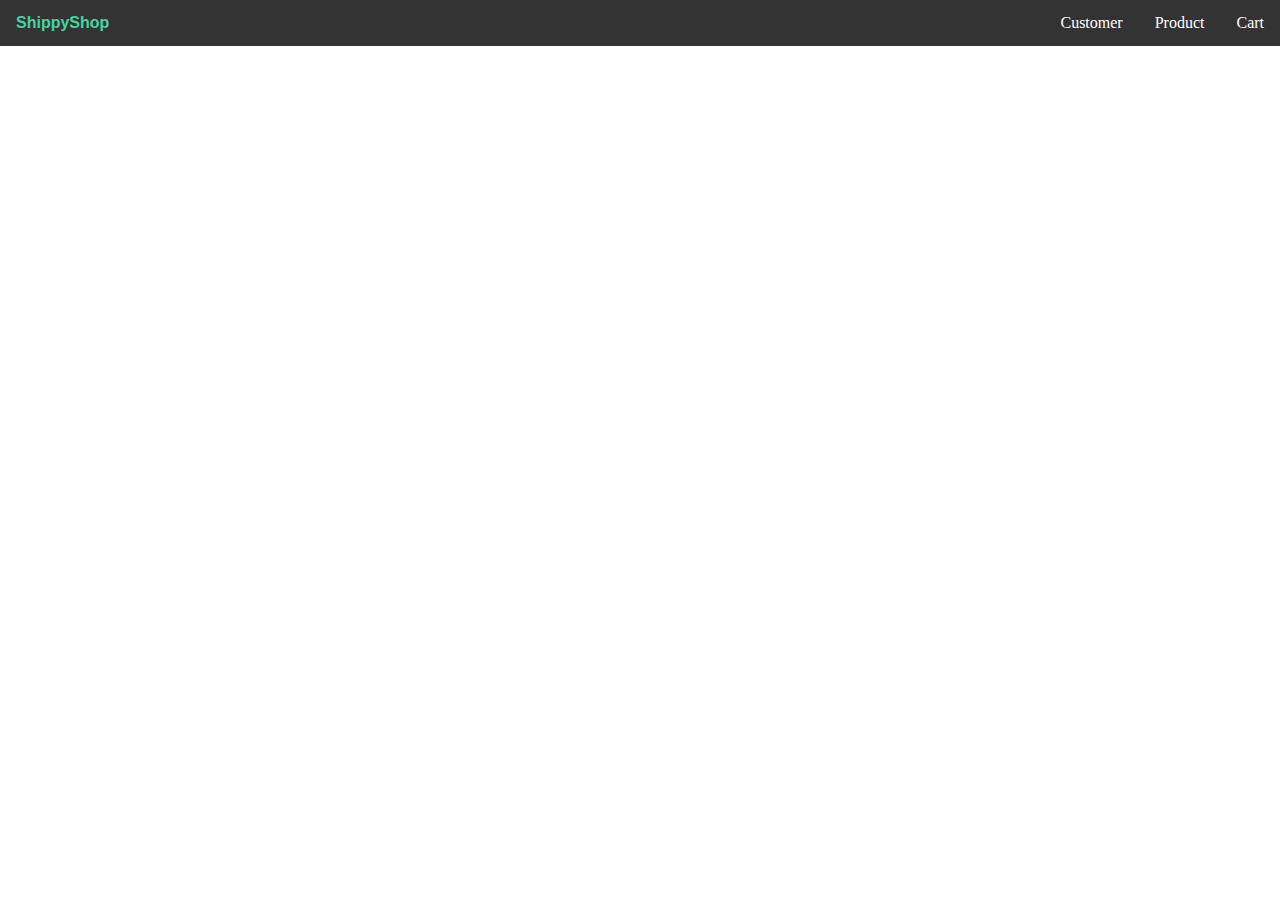
==== index.html @ 4eacab1b "created initial html and css files. Created the navbar for the website" ====
<!DOCTYPE html>
<html>
    <head>
        <title>Customer</title>
        <link rel="stylesheet" href="style.css">
    </head>

    <body>

        <!-- source: CSS Horizontal Navigation Bar, w3schools.com, accessed january 2023 -->
        <ul class="navbar">
            <li id="logo"><a>ShippyShop</a></li>
            <li><a href="cart.html">Cart</a></li>
            <li><a href="product.html">Product</a></li>
            <li><a href="customer.html">Customer</a></li>
            
        </ul>
    </body>
</html>
---- style.css ----
* {
    margin: 0;
    padding: 0;
    box-sizing: border-box;
}

body {
    font-family: Calibri;
    /* background-color: #f4f4f4; */   

}

/* source: CSS Horizontal Navigation Bar, w3schools.com, accessed january 2023 */
ul {
    list-style-type: none;
    margin: 0;
    padding: 0;
    overflow: hidden;
    background-color: #333;
  }
  
  li {
    float: right;
  }
  
  li a {
    display: block;
    color: white;
    text-align: center;
    padding: 14px 16px;
    text-decoration: none;
  }
  
  li a:hover:not(.active) {
    background-color: #111;
  }
  
  .active {
    background-color: #04AA6D;
  }

  #logo{
    float: left;
    font-family: sans-serif;
    font-weight: bolder;
    text-align: center;
  }

  #logo a:hover{
    background-color: #333;
  }

  #logo a{
    color:#45d4a0;
  }
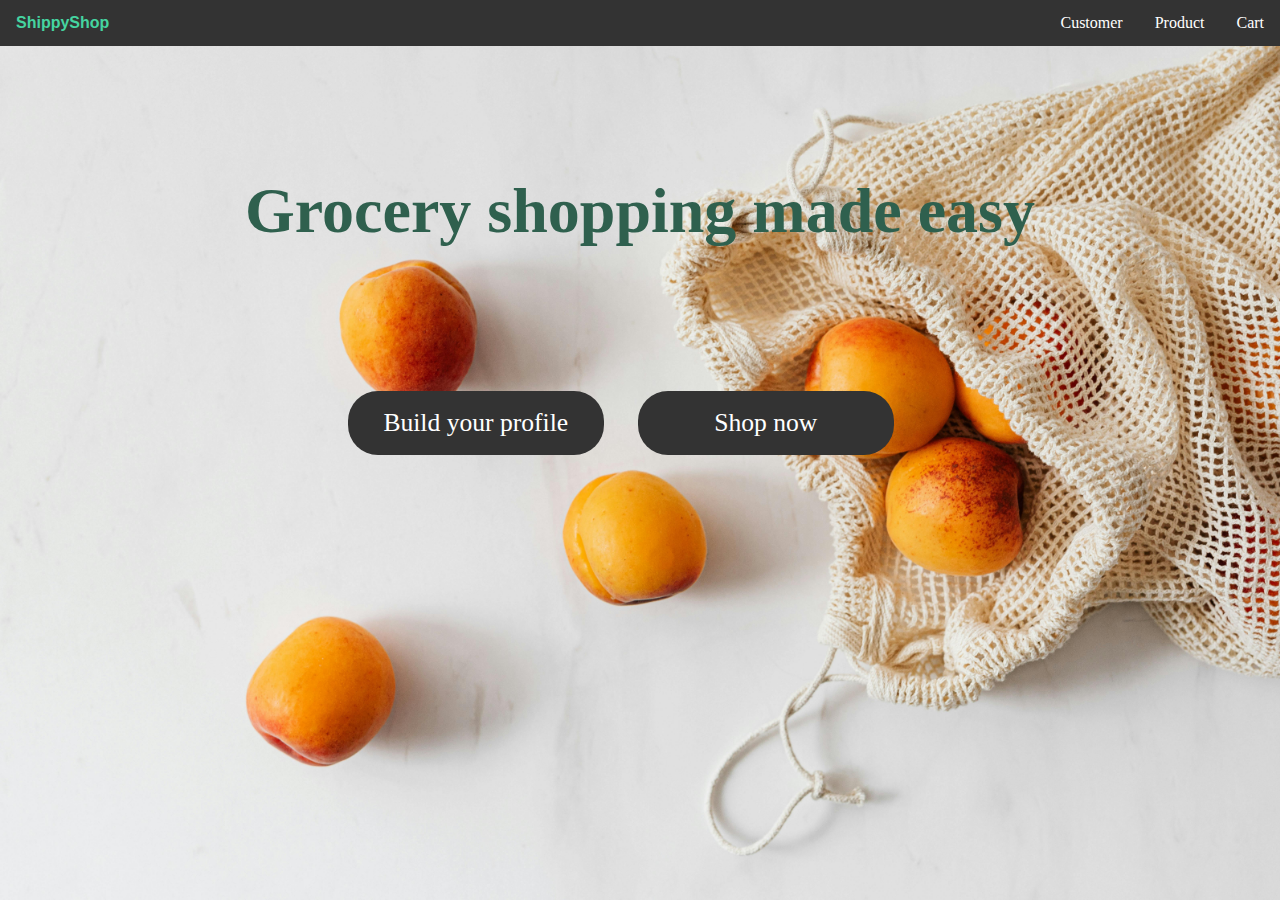
==== commit 4bf37742: "added css design on the home and customer page" ====
--- a/index.html
+++ b/index.html
@@ -1,13 +1,13 @@
 <!DOCTYPE html>
 <html>
     <head>
-        <title>Customer</title>
+        <title>Home</title>
         <link rel="stylesheet" href="style.css">
     </head>
 
-    <body>
+    <body id="home">
 
-        <!-- source: CSS Horizontal Navigation Bar, w3schools.com, accessed january 2023 -->
+        <!-- Code for X inspired by https://www.w3schools.com/css/css_navbar.asp -->
         <ul class="navbar">
             <li id="logo"><a>ShippyShop</a></li>
             <li><a href="cart.html">Cart</a></li>
@@ -15,5 +15,19 @@
             <li><a href="customer.html">Customer</a></li>
             
         </ul>
+
+        <div id="presentation">
+            <div id="quotes">Grocery shopping made easy</div>
+            <div id="homeButtons">
+                <a href="customer.html">
+                    <button>Build your profile</button>
+                </a>
+                
+                <a href="product.html">
+                    <button>Shop now</button>
+                </a>
+                
+            </div>
+        </div>
     </body>
 </html>--- a/style.css
+++ b/style.css
@@ -10,7 +10,7 @@
 
 }
 
-/* source: CSS Horizontal Navigation Bar, w3schools.com, accessed january 2023 */
+/* Code for X inspired by https://www.w3schools.com/css/css_navbar.asp  */
 ul {
     list-style-type: none;
     margin: 0;
@@ -52,4 +52,119 @@
 
   #logo a{
     color:#45d4a0;
-  }+  }
+
+  /* end of navbar's CSS */
+
+  /* start of home page's CSS */
+  #home{
+    
+    background-image: url(img/wallpaper1.jpg);
+    background-size: cover;
+    background-attachment: fixed;
+    background-repeat: no-repeat;
+  }
+
+  #quotes{
+    font-size: 5vw;
+    text-align: center;
+    font-weight: 600;
+    font-family:cursive;
+    color:#2f604e;
+    margin-top: 10%;
+    margin-bottom: 10%;
+  }
+
+  #homeButtons{
+    padding-left: 26%;
+  }
+
+  #homeButtons a{
+    text-decoration: none;
+    
+  }
+
+  #homeButtons button{
+    background-color: #333;
+    color: white;
+    font-family: calibri;
+    font-size: 2vw;
+    border-radius: 30px;
+    width: 20vw;
+    height: 5vw;
+    border-style: none;
+    margin:15px;
+  }
+
+  #homeButtons button:hover{
+    background-color: #04AA6D;
+  }
+  /* end of home page's CSS */
+
+  /* start for customer page's CSS */
+
+  #customer{
+    background-color: rgba(227, 223, 220, 0.965);
+  }
+
+  #profile_header{
+    text-align: center;
+    font-size: 50px;
+    font-weight: 600;
+    color:#2f604e;
+    margin-top: 50px;
+    margin-bottom: 30px;
+  }
+
+  #questionaire{
+    background-color: snow;
+    margin: 0 20%;
+    padding-bottom: 20px;
+  }
+  .color_add{
+    height: 10px;
+    background-color: #04AA6D;
+    margin-bottom: 20px;
+    
+  }
+
+ .question{
+    margin: 20px 0px 20px 10%;
+    
+    font-size: large;
+  }
+
+  #profile_intro{
+    font-weight: 600;
+    margin-bottom: 40px;
+    margin-top: 40px;
+    text-align: center;
+    font-size: large;
+  }
+
+  .submit-area {
+    text-align: center;
+    margin: 20px;
+}
+
+#questionaire p{
+  margin: 40px 0px 20px 10%;
+  font-size: smaller;
+  color:grey;
+}
+
+
+#submit {
+    padding: 10px 20px;
+    background-color:#04AA6D;
+    font-family: calibri;
+    color: white;
+    border: none;
+    border-radius: 4px;
+    cursor: pointer;
+}
+
+
+#submit:hover {
+    background-color:#2f604e;
+}